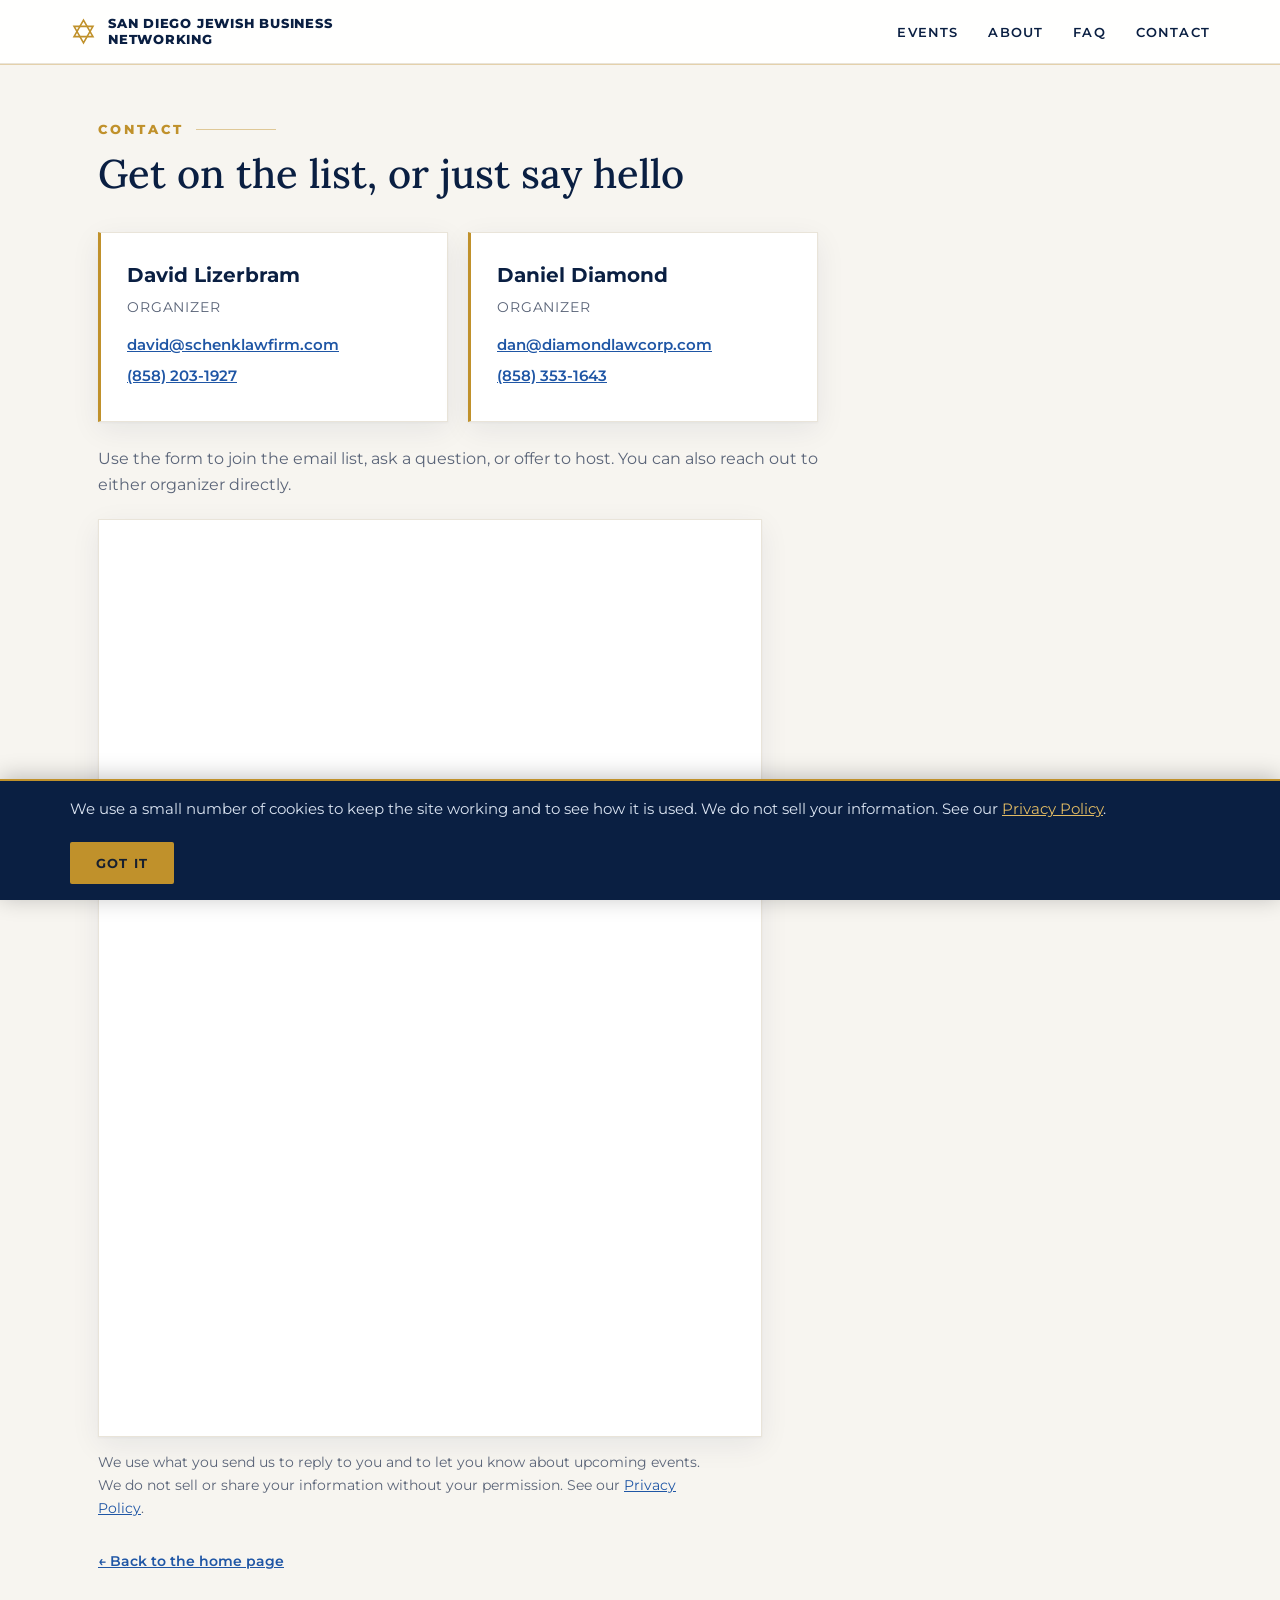
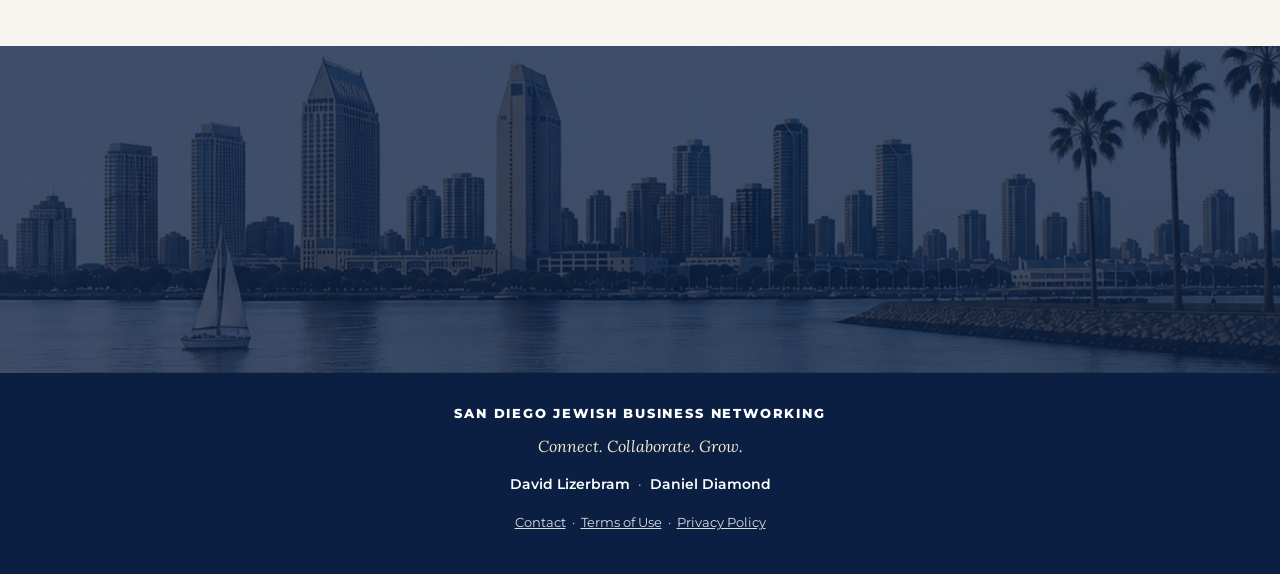
==== contact.html @ b961cab7 "Redesign: navy skyline hero, gold accents, sticky flyer sidebar, contact moves to its own page" ====
<!doctype html>
<html lang="en">
<head>
<meta charset="utf-8">
<meta name="viewport" content="width=device-width, initial-scale=1">
<title>Contact | San Diego Jewish Business Networking</title>
<meta name="description" content="Join the email list for San Diego Jewish Business Networking, ask a question, or offer to host an event.">
<link rel="canonical" href="https://sdjewishbusiness.com/contact.html">
<meta property="og:title" content="San Diego Jewish Business Networking">
<meta property="og:description" content="Connect. Collaborate. Grow. A welcoming space for Jewish business professionals in San Diego.">
<meta property="og:type" content="website">
<meta property="og:url" content="https://sdjewishbusiness.com/contact.html">
<meta property="og:image" content="https://sdjewishbusiness.com/assets/sdjbn-flyer-2026-09-24-preview.jpg">
<link rel="preconnect" href="https://fonts.googleapis.com">
<link rel="preconnect" href="https://fonts.gstatic.com" crossorigin>
<link href="https://fonts.googleapis.com/css2?family=Montserrat:wght@400;600;700;800&family=Lora:ital,wght@0,400;0,500;1,400;1,500&display=swap" rel="stylesheet">
<link rel="stylesheet" href="/styles.css">
</head>
<body>

<header>
  <div class="wrap bar">
    <a class="brand" href="/">
      <svg viewBox="0 0 100 100" aria-hidden="true" fill="none" stroke="currentColor" stroke-width="6"><path d="M50 8 L85 69 L15 69 Z"/><path d="M50 92 L15 31 L85 31 Z"/></svg>
      <b>San Diego Jewish Business Networking</b>
    </a>
    <nav>
      <a href="/#events">Events</a>
      <a href="/#about">About</a>
      <a href="/#faq">FAQ</a>
      <a href="/contact.html">Contact</a>
    </nav>
  </div>
</header>

<main class="wrap" style="padding-top:56px;padding-bottom:72px">
  <h2>Contact</h2>
  <p class="h2sub">Get on the list, or just say hello</p>
  <div class="organizers">
    <div class="card">
      <h3>David Lizerbram</h3>
      <p class="role">Organizer</p>
      <a href="mailto:david@schenklawfirm.com">david@schenklawfirm.com</a>
      <a href="tel:+18582031927">(858) 203-1927</a>
    </div>
    <div class="card">
      <h3>Daniel Diamond</h3>
      <p class="role">Organizer</p>
      <a href="mailto:dan@diamondlawcorp.com">dan@diamondlawcorp.com</a>
      <a href="tel:+18583531643">(858) 353-1643</a>
    </div>
  </div>
  <p class="contact-note">Use the form to join the email list, ask a question, or offer to host. You can also reach out to either organizer directly.</p>

  <div class="formbox">
    <iframe
      src="https://docs.google.com/forms/d/e/1FAIpQLScN3s3OpyhSgrwwFnQuwfX8qYJ1UTOTTmILwfMf32BHYEknPw/viewform?embedded=true"
      title="San Diego Jewish Business Networking contact form"
      height="900" frameborder="0" marginheight="0" marginwidth="0">Loading&hellip;</iframe>
  </div>
  <p class="contact-note small">We use what you send us to reply to you and to let you know about upcoming events. We do not sell or share your information without your permission. See our <a href="/privacy.html">Privacy Policy</a>.</p>

  <a class="back" href="/">&larr; Back to the home page</a>
</main>

<footer>
  <img class="fsky" src="/assets/skyline.jpg" alt="" aria-hidden="true" width="1024" height="262">
  <div class="wrap fbody">
    <div class="fbrand">San Diego Jewish Business Networking</div>
    <div class="ftag">Connect. Collaborate. Grow.</div>
    <div style="margin-top:14px">
      <a href="mailto:david@schenklawfirm.com">David Lizerbram</a> &nbsp;&middot;&nbsp;
      <a href="mailto:dan@diamondlawcorp.com">Daniel Diamond</a>
    </div>
    <div class="legal-links">
      <a href="/contact.html">Contact</a> &nbsp;&middot;&nbsp;
      <a href="/terms.html">Terms of Use</a> &nbsp;&middot;&nbsp;
      <a href="/privacy.html">Privacy Policy</a>
    </div>
  </div>
</footer>

<div id="cookie-notice" role="region" aria-label="Cookie notice">
  <div class="inner">
    <div>We use a small number of cookies to keep the site working and to see how it is used. We do not sell your information. See our <a href="/privacy.html">Privacy Policy</a>.</div>
    <button type="button" id="cookie-ok">Got it</button>
  </div>
</div>
<script>
(function(){
  var box=document.getElementById('cookie-notice');
  var ok=document.getElementById('cookie-ok');
  var KEY='sdjbn-cookie-notice';
  var seen=false;
  try{seen=localStorage.getItem(KEY)==='1';}catch(e){}
  if(!seen){box.classList.add('show');}
  ok.addEventListener('click',function(){
    box.classList.remove('show');
    try{localStorage.setItem(KEY,'1');}catch(e){}
  });
  var b=document.getElementById('copy-link'), n=document.getElementById('copied');
  if(b){
    b.addEventListener('click',function(){
      var done=function(){n.classList.add('show');setTimeout(function(){n.classList.remove('show');},2000);};
      if(navigator.clipboard&&navigator.clipboard.writeText){
        navigator.clipboard.writeText('https://sdjewishbusiness.com').then(done,function(){});
      }else{
        var t=document.createElement('textarea');t.value='https://sdjewishbusiness.com';
        document.body.appendChild(t);t.select();try{document.execCommand('copy');done();}catch(e){}
        document.body.removeChild(t);
      }
    });
  }
})();
</script>
</body>
</html>
---- styles.css ----
:root{
    --navy:#0a1f42;
    --navy-2:#12356b;
    --blue:#1f56a5;
    --blue-light:#5b8ad6;
    --gold:#c0912b;
    --gold-light:#e2bb63;
    --cream:#f7f5f0;
    --cream-2:#efeae0;
    --white:#fff;
    --ink:#1b2333;
    --muted:#5a6478;
    --line:#ddd7cb;
    --line-soft:#e9e4d9;
    --max:1140px;
    --shadow:0 1px 2px rgba(10,31,66,.04),0 8px 28px rgba(10,31,66,.07);
  }
  *{box-sizing:border-box}
  html{scroll-behavior:smooth}
  html,body{overflow-x:hidden}
  img,iframe{max-width:100%}
  body{
    margin:0;background:var(--cream);color:var(--ink);
    font-family:Montserrat,-apple-system,BlinkMacSystemFont,"Segoe UI",Helvetica,Arial,sans-serif;
    font-size:17px;line-height:1.65;-webkit-font-smoothing:antialiased;
  }
  .wrap{max-width:var(--max);margin:0 auto;padding:0 28px}
  a{color:var(--blue)}

  /* ---------- header ---------- */
  header{
    position:sticky;top:0;z-index:50;background:rgba(255,255,255,.94);
    backdrop-filter:saturate(180%) blur(10px);border-bottom:1px solid var(--line-soft);
    box-shadow:0 1px 0 rgba(192,145,43,.35);
  }
  .bar{display:flex;align-items:center;justify-content:space-between;gap:16px;padding:15px 0}
  .brand{display:flex;align-items:center;gap:11px;text-decoration:none;color:var(--navy)}
  .brand svg{width:27px;height:27px;flex:none;color:var(--gold)}
  .brand b{
    font-weight:800;letter-spacing:.06em;font-size:13px;line-height:1.25;
    text-transform:uppercase;max-width:240px;
  }
  @media(max-width:420px){.brand b{font-size:11px;max-width:190px}}
  nav a{
    text-decoration:none;color:var(--navy);font-weight:600;font-size:13px;
    letter-spacing:.09em;text-transform:uppercase;margin-left:26px;white-space:nowrap;
    padding-bottom:2px;border-bottom:2px solid transparent;
  }
  nav a:hover{color:var(--blue);border-bottom-color:var(--gold)}
  @media(max-width:760px){
    .bar{flex-direction:column;align-items:flex-start;gap:10px}
    nav{display:flex;flex-wrap:wrap}
    nav a{margin:0 18px 0 0;font-size:12px}
  }

  /* ---------- hero ---------- */
  .hero{
    position:relative;overflow:hidden;text-align:center;color:#fff;
    background:linear-gradient(170deg,#0a1f42 0%,#12356b 52%,#1b4382 100%);
    padding:84px 0 0;
  }
  .hero .star{
    position:absolute;left:50%;top:-70px;transform:translateX(-50%);
    width:520px;opacity:.055;color:#fff;pointer-events:none;
  }
  .hero .inner{position:relative;z-index:2;padding-bottom:64px}
  .kicker{
    font-weight:700;letter-spacing:.4em;text-transform:uppercase;
    color:var(--gold-light);font-size:clamp(13px,2.2vw,18px);margin:0 0 8px;
  }
  h1{
    font-weight:800;color:#fff;margin:0;
    font-size:clamp(36px,8vw,80px);line-height:1;letter-spacing:-.02em;
  }
  h1 .thin{
    display:block;font-weight:600;color:var(--blue-light);
    font-size:clamp(18px,4vw,40px);letter-spacing:.22em;margin-top:12px;
  }
  .tagline{
    font-family:Lora,Georgia,serif;font-size:clamp(19px,3vw,28px);color:#f4e9cf;
    margin:30px auto 0;display:flex;align-items:center;justify-content:center;
    gap:20px;max-width:640px;font-style:italic;
  }
  .tagline::before,.tagline::after{content:"";height:1px;background:var(--gold);flex:1;opacity:.7}
  .lede{max-width:620px;margin:26px auto 0;color:#c5d3e8;font-size:18px}
  .cta{display:flex;gap:14px;justify-content:center;flex-wrap:wrap;margin-top:36px}
  .btn{
    display:inline-block;text-decoration:none;font-weight:700;font-size:13.5px;
    letter-spacing:.09em;text-transform:uppercase;padding:16px 30px;border-radius:2px;
    transition:transform .12s ease,background .15s ease,color .15s ease,border-color .15s ease;
  }
  .btn:hover{transform:translateY(-1px)}
  .btn-gold{background:var(--gold);color:#17202f}
  .btn-gold:hover{background:var(--gold-light)}
  .btn-onnavy{border:1.5px solid rgba(255,255,255,.65);color:#fff}
  .btn-onnavy:hover{background:#fff;color:var(--navy)}
  .btn-primary{background:var(--navy);color:#fff}
  .btn-primary:hover{background:var(--blue)}
  .btn-ghost{border:1.5px solid var(--navy);color:var(--navy)}
  .btn-ghost:hover{background:var(--navy);color:#fff}
  .skyline{
    display:block;width:100%;height:auto;position:relative;z-index:1;
    margin-bottom:-1px;
  }
  .skyline-wrap{position:relative}
  .skyline-wrap::after{
    content:"";position:absolute;inset:0;pointer-events:none;
    background:linear-gradient(180deg,rgba(10,31,66,.55) 0%,rgba(10,31,66,0) 42%);
  }

  /* ---------- sections ---------- */
  .band-white{background:var(--white)}
  .band-cream{background:var(--cream)}
  section{padding:70px 0}
  h2{
    font-size:12.5px;font-weight:800;letter-spacing:.24em;text-transform:uppercase;
    color:var(--gold);margin:0 0 10px;display:flex;align-items:center;gap:12px;
  }
  h2::after{content:"";height:1px;background:var(--gold);opacity:.45;flex:1;max-width:80px}
  .h2sub{
    font-family:Lora,Georgia,serif;font-size:clamp(27px,4.4vw,40px);color:var(--navy);
    margin:0 0 34px;line-height:1.2;font-weight:500;
  }
  .prose{color:var(--muted);max-width:68ch}
  .prose p{margin:0 0 16px}

  /* ---------- page grid + sidebar ---------- */
  .page-grid{display:grid;grid-template-columns:minmax(0,1fr) 300px;gap:44px;align-items:start}
  @media(max-width:940px){.page-grid{grid-template-columns:1fr;gap:0}}
  .col-main > section:first-child{padding-top:70px}
  .col-main > section{padding:56px 0}
  .col-main > section + section{border-top:1px solid var(--line-soft)}
  .side-col{padding:70px 0}
  @media(max-width:940px){.side-col{padding:0 0 60px}}

  /* ---------- event card ---------- */
  .event{
    background:var(--white);border:1px solid var(--line-soft);border-top:4px solid var(--gold);
    box-shadow:var(--shadow);padding:32px;display:grid;grid-template-columns:1fr 1fr;gap:28px;
  }
  @media(max-width:720px){.event{grid-template-columns:1fr;padding:26px}}
  .event .when{border-right:1px solid var(--line-soft);padding-right:28px}
  @media(max-width:720px){.event .when{border-right:0;border-bottom:1px solid var(--line-soft);padding:0 0 22px}}
  .day{font-weight:700;letter-spacing:.16em;text-transform:uppercase;color:var(--gold);font-size:12.5px}
  .date{font-weight:800;color:var(--navy);font-size:clamp(24px,3.4vw,31px);line-height:1.15;margin:4px 0 10px}
  .time{font-size:22px;font-weight:600;color:var(--ink)}
  .label{font-weight:700;letter-spacing:.16em;text-transform:uppercase;color:var(--gold);font-size:12.5px;margin-bottom:5px}
  .addr{color:var(--muted);line-height:1.55}
  .addr strong{color:var(--ink);font-weight:600}
  .banner{
    background:var(--navy);color:#f4e9cf;text-align:center;font-weight:700;
    letter-spacing:.09em;text-transform:uppercase;font-size:13.5px;padding:16px 20px;margin-top:16px;
  }
  .maplink{display:inline-block;margin-top:10px;font-size:14px;font-weight:600}

  /* ---------- flyer sidebar ---------- */
  .flyer-side{
    background:var(--white);border:1px solid var(--line-soft);box-shadow:var(--shadow);
    padding:22px;position:sticky;top:100px;
  }
  @media(max-width:940px){
    .flyer-side{position:static}
    .flyer-side img{max-width:320px;margin-left:auto;margin-right:auto}
    .flyer-side .btn{max-width:320px;margin-left:auto;margin-right:auto}
  }
  .flyer-side img{
    width:100%;height:auto;display:block;border:1px solid var(--line-soft);
    box-shadow:0 3px 18px rgba(10,31,66,.14);margin-bottom:18px;
  }
  .flyer-side h3{margin:0 0 6px;font-size:19px;color:var(--navy)}
  .flyer-side p{color:var(--muted);margin:0 0 16px;font-size:15px;line-height:1.55}
  .flyer-side .btn{display:block;text-align:center;padding:14px 16px;font-size:13px}
  .share{margin-top:20px;border-top:1px solid var(--line-soft);padding-top:16px}
  .share .label{margin-bottom:10px}
  .share-row{display:flex;flex-wrap:wrap;gap:7px}
  .share-row a,.share-row button{
    font-family:inherit;font-size:12.5px;font-weight:600;letter-spacing:.03em;
    text-decoration:none;color:var(--navy);background:var(--cream-2);
    border:1px solid var(--line);border-radius:2px;padding:9px 13px;cursor:pointer;
  }
  .share-row a:hover,.share-row button:hover{background:var(--gold);color:#17202f;border-color:var(--gold)}
  .copied{color:var(--gold);font-size:12.5px;font-weight:700;align-self:center;display:none}
  .copied.show{display:inline}

  /* ---------- faq ---------- */
  details{border-bottom:1px solid var(--line-soft);padding:18px 0}
  details:first-of-type{border-top:1px solid var(--line-soft)}
  summary{
    cursor:pointer;list-style:none;font-weight:600;color:var(--navy);font-size:18px;
    display:flex;justify-content:space-between;align-items:flex-start;gap:16px;
  }
  summary:hover{color:var(--blue)}
  summary::-webkit-details-marker{display:none}
  summary::after{content:"+";color:var(--gold);font-weight:700;font-size:24px;line-height:1;flex:none}
  details[open] summary::after{content:"\2013"}
  details p{color:var(--muted);margin:12px 0 0;max-width:68ch}

  /* ---------- contact ---------- */
  .organizers{display:grid;grid-template-columns:1fr 1fr;gap:20px;max-width:720px}
  @media(max-width:640px){.organizers{grid-template-columns:1fr}}
  .card{
    background:var(--white);border:1px solid var(--line-soft);box-shadow:var(--shadow);
    border-left:3px solid var(--gold);padding:26px;
  }
  .card h3{margin:0 0 4px;font-size:20px;color:var(--navy)}
  .card .role{color:var(--muted);font-size:14px;margin:0 0 14px;letter-spacing:.06em;text-transform:uppercase}
  .card a{display:block;font-weight:600;font-size:15px;margin-bottom:6px;overflow-wrap:anywhere}
  .contact-note{color:var(--muted);font-size:16px;margin:24px 0 20px;max-width:68ch}
  .contact-note.small{font-size:14px;margin:14px 0 0}

  /* ---------- form page ---------- */
  .formbox{background:var(--white);border:1px solid var(--line-soft);box-shadow:var(--shadow);padding:8px;max-width:664px}
  .formbox iframe{width:100%;height:900px;border:0;display:block}

  /* ---------- legal pages ---------- */
  .legal{padding:56px 0 72px;max-width:80ch}
  .legal h1{font-size:clamp(30px,5vw,44px);line-height:1.15;margin:0 0 6px;color:var(--navy)}
  .legal .eff{color:var(--muted);font-size:15px;margin:0 0 36px}
  .legal h2{font-size:12.5px;letter-spacing:.2em;margin:36px 0 10px}
  .legal h2:first-of-type{margin-top:0}
  .legal p,.legal li{color:#333c4d;margin:0 0 14px}
  .legal ul{padding-left:22px;margin:0 0 14px}
  .back{display:inline-block;margin-top:30px;font-weight:600;font-size:14px}

  /* ---------- footer ---------- */
  footer{
    background:var(--navy);color:#c2d0e6;padding:0 0 40px;text-align:center;font-size:14px;
    position:relative;
  }
  footer .fsky{display:block;width:100%;height:auto;opacity:.22;filter:grayscale(.4)}
  footer .fbody{padding-top:30px}
  footer a{color:#fff;text-decoration:none;font-weight:600}
  footer a:hover{color:var(--gold-light)}
  footer .fbrand{
    color:#fff;font-weight:800;letter-spacing:.14em;text-transform:uppercase;
    font-size:13px;margin-bottom:8px;
  }
  footer .ftag{font-family:Lora,Georgia,serif;font-style:italic;color:#f4e9cf;font-size:16px}
  footer .legal-links{margin-top:16px;font-size:13px}
  footer .legal-links a{font-weight:400;text-decoration:underline;opacity:.85}

  /* ---------- cookie notice ---------- */
  #cookie-notice{
    position:fixed;left:0;right:0;bottom:0;z-index:100;display:none;
    background:var(--navy);color:#dbe4f2;padding:16px 20px;
    box-shadow:0 -2px 22px rgba(0,0,0,.24);border-top:2px solid var(--gold);
  }
  #cookie-notice.show{display:block}
  #cookie-notice .inner{
    max-width:var(--max);margin:0 auto;display:flex;align-items:center;
    justify-content:space-between;gap:20px;flex-wrap:wrap;font-size:15px;
  }
  #cookie-notice a{color:var(--gold-light);text-decoration:underline}
  #cookie-notice button{
    background:var(--gold);color:#17202f;border:0;border-radius:2px;cursor:pointer;
    font-family:inherit;font-weight:700;font-size:13px;letter-spacing:.09em;
    text-transform:uppercase;padding:13px 26px;flex:none;
  }
  #cookie-notice button:hover{background:var(--gold-light)}
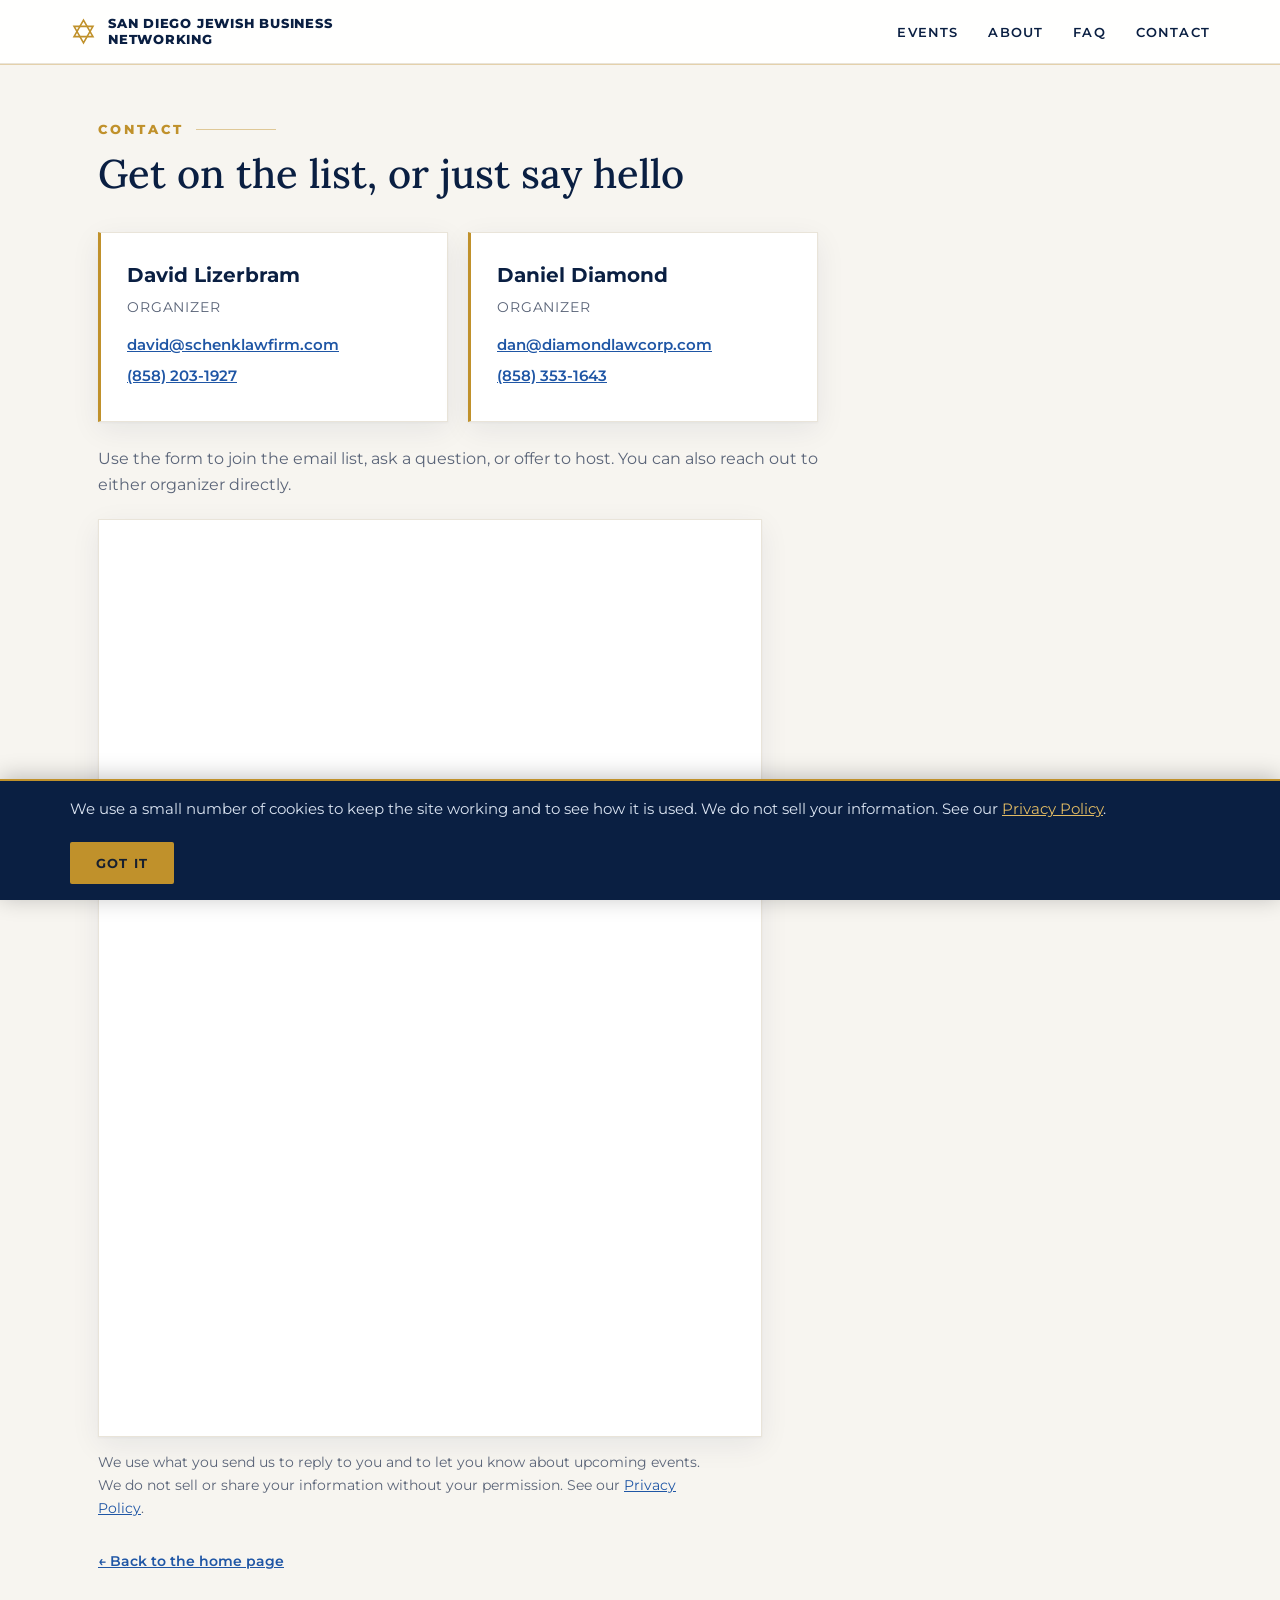
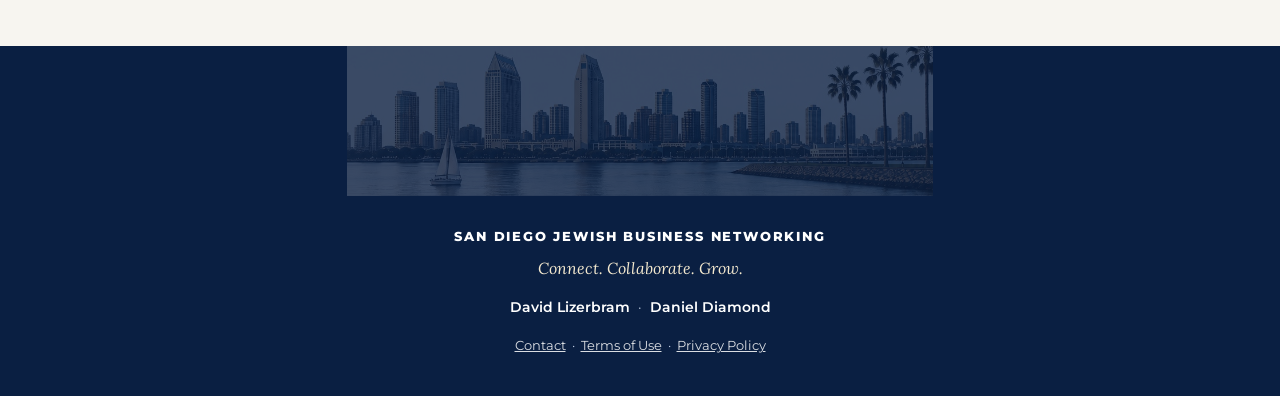
==== commit d331a6c2: "Render the skyline at its true size so it stays sharp; contact opens in a new tab" ====
--- a/contact.html
+++ b/contact.html
@@ -64,7 +64,7 @@
 </main>
 
 <footer>
-  <img class="fsky" src="/assets/skyline.jpg" alt="" aria-hidden="true" width="1024" height="262">
+  <div class="fsky" aria-hidden="true"></div>
   <div class="wrap fbody">
     <div class="fbrand">San Diego Jewish Business Networking</div>
     <div class="ftag">Connect. Collaborate. Grow.</div>
--- a/styles.css
+++ b/styles.css
@@ -98,14 +98,22 @@
   .btn-primary:hover{background:var(--blue)}
   .btn-ghost{border:1.5px solid var(--navy);color:var(--navy)}
   .btn-ghost:hover{background:var(--navy);color:#fff}
-  .skyline{
-    display:block;width:100%;height:auto;position:relative;z-index:1;
-    margin-bottom:-1px;
-  }
-  .skyline-wrap{position:relative}
-  .skyline-wrap::after{
+  .skyline-band{
+    position:relative;height:262px;
+    background:url(/assets/skyline.jpg) no-repeat center bottom;
+    background-size:auto 262px;
+  }
+  .skyline-band::after{
     content:"";position:absolute;inset:0;pointer-events:none;
-    background:linear-gradient(180deg,rgba(10,31,66,.55) 0%,rgba(10,31,66,0) 42%);
+    background:
+      linear-gradient(90deg,#1b4382 0%,rgba(27,67,130,.75) 6%,rgba(27,67,130,0) 22%,rgba(27,67,130,0) 78%,rgba(27,67,130,.75) 94%,#1b4382 100%),
+      linear-gradient(180deg,#1b4382 0%,rgba(27,67,130,.92) 14%,rgba(27,67,130,.55) 34%,rgba(27,67,130,.18) 55%,rgba(27,67,130,0) 72%);
+  }
+  @media(max-width:1080px){
+    .skyline-band{background-size:cover;height:clamp(130px,19vw,262px)}
+    .skyline-band::after{
+      background:linear-gradient(180deg,#1b4382 0%,rgba(27,67,130,.92) 14%,rgba(27,67,130,.5) 36%,rgba(27,67,130,0) 74%);
+    }
   }
 
   /* ---------- sections ---------- */
@@ -227,7 +235,11 @@
     background:var(--navy);color:#c2d0e6;padding:0 0 40px;text-align:center;font-size:14px;
     position:relative;
   }
-  footer .fsky{display:block;width:100%;height:auto;opacity:.22;filter:grayscale(.4)}
+  footer .fsky{
+    height:150px;background:url(/assets/skyline.jpg) no-repeat center bottom;
+    background-size:auto 150px;opacity:.20;filter:grayscale(.35);
+  }
+  @media(max-width:1080px){footer .fsky{background-size:cover;height:clamp(90px,12vw,150px)}}
   footer .fbody{padding-top:30px}
   footer a{color:#fff;text-decoration:none;font-weight:600}
   footer a:hover{color:var(--gold-light)}
